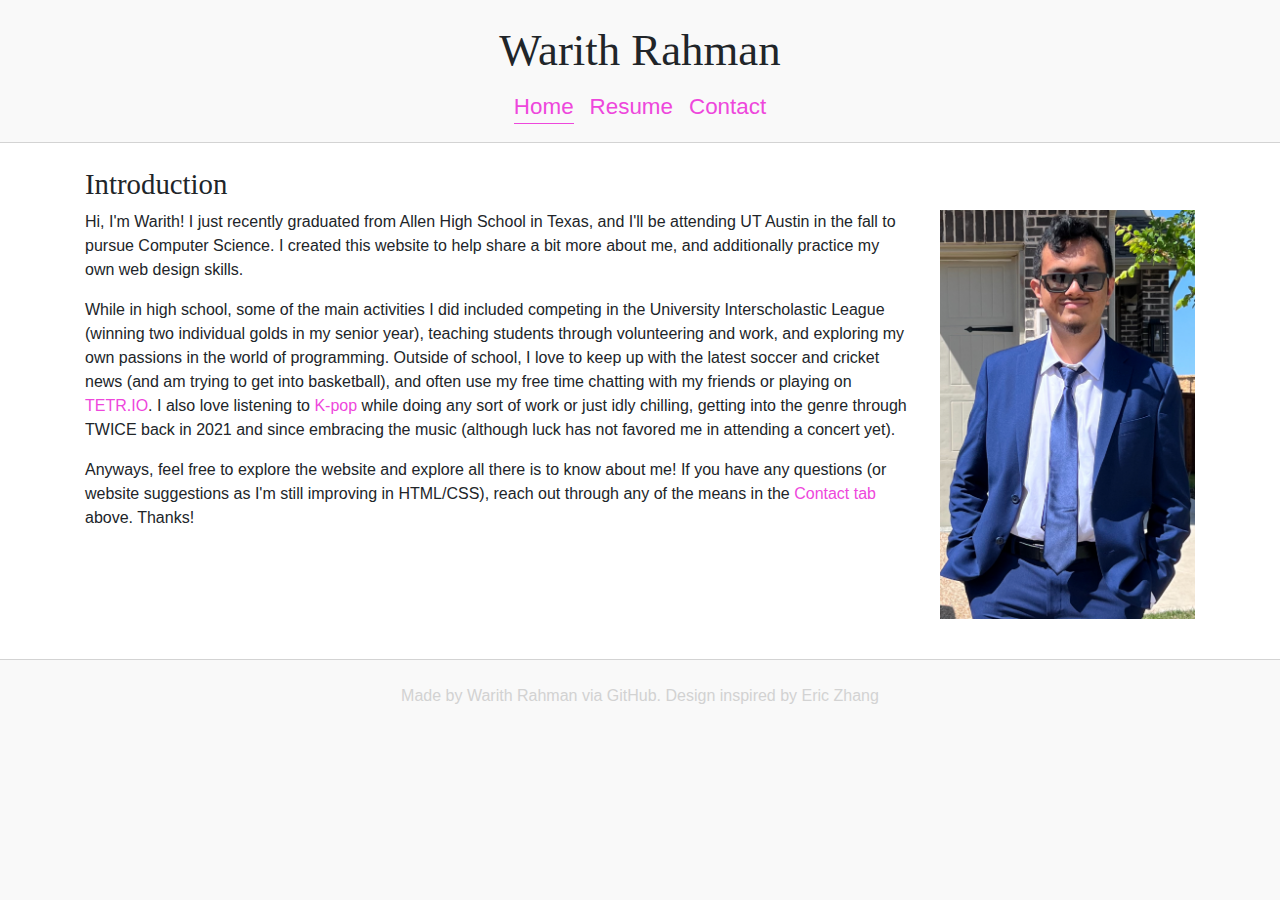
==== index.html @ d589083d "Updated this after a year..." ====
<!doctype html>
<html>
	<head>
		<meta charset="utf-8">
		<meta name="viewport" content="width=device-width, initial-scale=1.0">
		<link rel="stylesheet" href="https://stackpath.bootstrapcdn.com/bootstrap/4.3.1/css/bootstrap.min.css" integrity="sha384-ggOyR0iXCbMQv3Xipma34MD+dH/1fQ784/j6cY/iJTQUOhcWr7x9JvoRxT2MZw1T" crossorigin="anonymous">
		<link rel="stylesheet" href="style.css">
		<title>Warith Rahman</title>
	</head>
	<body>
		<header>
			<h1>Warith Rahman</h1>
			<nav>
				<a href="index.html" class="active">Home</a>
				<a href="resume.html" class>Resume</a>
				<a href="contact.html" class>Contact</a>
			</nav>
		</header>
		<main>
			<div class="container">
				<h2>Introduction</h2>
				<div class="row">
					<section class="col-md-8 col-xl-9">
						<p>Hi, I'm Warith! I just recently graduated from Allen High School in Texas, and I'll be attending UT Austin in the fall to pursue Computer Science. I created this website to help share a bit more about me, and additionally practice my own web design skills.</p>
						<p>While in high school, some of the main activities I did included competing in the University Interscholastic League (winning two individual golds in my senior year), teaching students through volunteering and work, and exploring my own passions in the world of programming. Outside of school, I love to keep up with the latest soccer and cricket news (and am trying to get into basketball), and often use my free time chatting with my friends or playing on <a href="https://ch.tetr.io/u/walrusramen21" target="_blank">TETR.IO</a>. I also love listening to <a href="https://open.spotify.com/playlist/2Cci3Weu5ldkeqCpkexjos?si=1760cd15a8014c99" target="_blank">K-pop</a> while doing any sort of work or just idly chilling, getting into the genre through TWICE back in 2021 and since embracing the music (although luck has not favored me in attending a concert yet).</p>
						<p>Anyways, feel free to explore the website and explore all there is to know about me! If you have any questions (or website suggestions as I'm still improving in HTML/CSS), reach out through any of the means in the <a href="contact.html">Contact tab</a> above. Thanks!</p>
					</section>
					<section class="col-md-4 col-xl-3">
						<img style="max-width: 100%; height: auto;" alt="Warith" src="warith.jpg">
					</section>
				</div>
			</div>
		</main>
		<footer>
			<p class="footnote"> Made by Warith Rahman via GitHub. Design inspired by <a href="https://www.ekzhang.com" target="_blank" style="color: lightgrey">Eric Zhang</a></p>
	</body>
</html>
---- style.css ----
body {
  background-color: #f9f9f9;
}

nav {
	display: flex;
	justify-content: center;
	font-size: 1.4rem;
	font-weight: 300;
	margin-bottom: 18px;
}

header, main, footer {
	display: block;
}

main {
	background-color: #fff;
	border-top: 1px solid lightgrey;
	border-bottom: 1px solid lightgrey;
	padding-bottom: 40px;
}

footer {
	padding: 24px;
}

a {
	color: #ee47dc;
}

nav>a {
	margin: 0 8px;
	transition: border-color 0.5s;
}

nav>a.active {
	border-bottom: 1px solid;
	border-color: inherit;
}

row {
	display: flex;
	flex-wrap: wrap;
	margin-right: -15px;
	margin-left: -15px;
}

container {
	max-width: 960px;
	width: 100%;
	padding-right: 15px;
	padding-left: 15px;
	margin-right: auto;
	margin-left: auto;
}

h1, h2, h3, h4, h5, h6 {
	margin-bottom: 0.5rem;
	font-weight: 500;
	line-height: 1.2;
}

h1 {
	font-family: "Merriweather",serif;
	font-size: 2.8rem;
	margin-top: 24px;
	margin-bottom: 12px;
	text-align: center;
}

h2 {
	font-family: "Merriweather",serif;
	font-size: 1.8rem;
	margin-top: 1.5rem;
}

h3 {
	font-family: "Merriweather",serif;
	font-size: 1.5rem;
	margin-top: 1.2rem;
}

h4 {
	font-family: "Merriweather",serif;
	font-size: 1.25rem;
	margin-top: 1rem;
}

h5 {
	font-family: "Merriweather",serif;
	font-size: 1rem;
	margin-top: 0.75rem;
}

h6 {
	font-family: "Merriweather",serif;
	font-size: 0.75rem;
	margin-top: 0.5rem;
}

.col, .col-1, .col-10, .col-11, .col-12, .col-2, .col-3, .col-4, .col-5, .col-6, .col-7, .col-8, .col-9, .col-auto, .col-lg, .col-lg-1, .col-lg-10, .col-lg-11, .col-lg-12, .col-lg-2, .col-lg-3, .col-lg-4, .col-lg-5, .col-lg-6, .col-lg-7, .col-lg-8, .col-lg-9, .col-lg-auto, .col-md, .col-md-1, .col-md-10, .col-md-11, .col-md-12, .col-md-2, .col-md-3, .col-md-4, .col-md-5, .col-md-6, .col-md-7, .col-md-8, .col-md-9, .col-md-auto, .col-sm, .col-sm-1, .col-sm-10, .col-sm-11, .col-sm-12, .col-sm-2, .col-sm-3, .col-sm-4, .col-sm-5, .col-sm-6, .col-sm-7, .col-sm-8, .col-sm-9, .col-sm-auto, .col-xl, .col-xl-1, .col-xl-10, .col-xl-11, .col-xl-12, .col-xl-2, .col-xl-3, .col-xl-4, .col-xl-5, .col-xl-6, .col-xl-7, .col-xl-8, .col-xl-9, .col-xl-auto {
	position: relative;
	width: 100%;
	padding-right: 15px;
	padding-left: 15px;
}

@media (min-width: 768px)
.col-md-8 {
	flex: 0 0 66.666667%;
	max-width: 66.666667%;
}

@media (min-width: 768px)
.col-md-4 {
	flex: 0 0 33.333333%;
	max-width: 33.333333%;
}

.dates {
    margin-top: -0.25rem;
    margin-bottom: 0.25rem;
    font-family: "Merriweather",serif;
}

.footnote {
    text-align: center;
    color: #d2d2d2;
    font-weight: 300;
}

::marker {
    unicode-bidi: isolate;
    font-variant-numeric: tabular-nums;
    text-transform: none;
    text-indent: 0px !important;
    text-align: start !important;
    text-align-last: start !important;
}
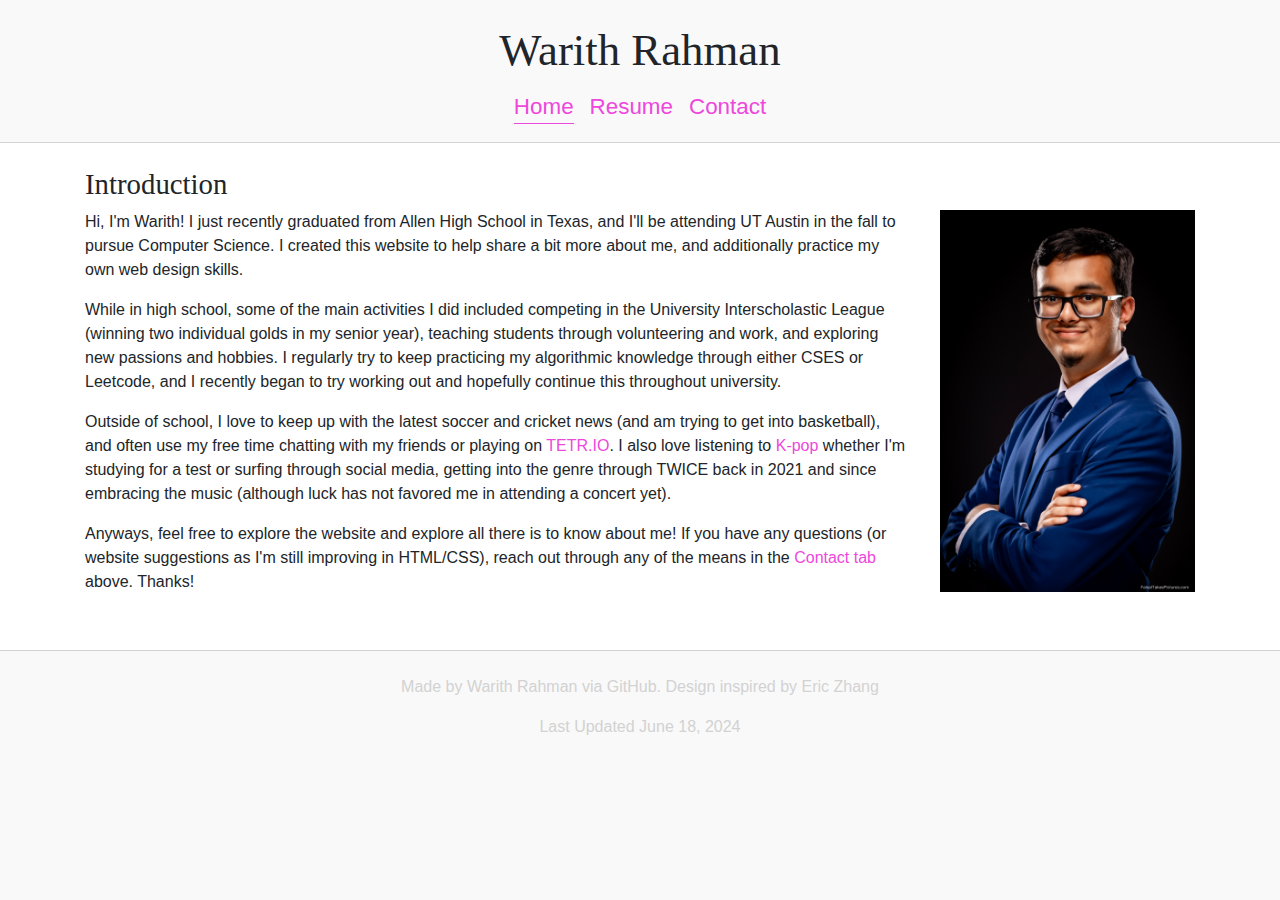
==== commit 6dd3e62f: "favicon + updated pages" ====
--- a/index.html
+++ b/index.html
@@ -5,6 +5,10 @@
 		<meta name="viewport" content="width=device-width, initial-scale=1.0">
 		<link rel="stylesheet" href="https://stackpath.bootstrapcdn.com/bootstrap/4.3.1/css/bootstrap.min.css" integrity="sha384-ggOyR0iXCbMQv3Xipma34MD+dH/1fQ784/j6cY/iJTQUOhcWr7x9JvoRxT2MZw1T" crossorigin="anonymous">
 		<link rel="stylesheet" href="style.css">
+		<link rel="apple-touch-icon" sizes="180x180" href="favicon/apple-touch-icon.png">
+		<link rel="icon" type="image/png" sizes="32x32" href="favicon/favicon-32x32.png">
+		<link rel="icon" type="image/png" sizes="16x16" href="favicon/favicon-16x16.png">
+		<link rel="manifest" href="favicon/site.webmanifest">
 		<title>Warith Rahman</title>
 	</head>
 	<body>
@@ -22,7 +26,8 @@
 				<div class="row">
 					<section class="col-md-8 col-xl-9">
 						<p>Hi, I'm Warith! I just recently graduated from Allen High School in Texas, and I'll be attending UT Austin in the fall to pursue Computer Science. I created this website to help share a bit more about me, and additionally practice my own web design skills.</p>
-						<p>While in high school, some of the main activities I did included competing in the University Interscholastic League (winning two individual golds in my senior year), teaching students through volunteering and work, and exploring my own passions in the world of programming. Outside of school, I love to keep up with the latest soccer and cricket news (and am trying to get into basketball), and often use my free time chatting with my friends or playing on <a href="https://ch.tetr.io/u/walrusramen21" target="_blank">TETR.IO</a>. I also love listening to <a href="https://open.spotify.com/playlist/2Cci3Weu5ldkeqCpkexjos?si=1760cd15a8014c99" target="_blank">K-pop</a> while doing any sort of work or just idly chilling, getting into the genre through TWICE back in 2021 and since embracing the music (although luck has not favored me in attending a concert yet).</p>
+						<p>While in high school, some of the main activities I did included competing in the University Interscholastic League (winning two individual golds in my senior year), teaching students through volunteering and work, and exploring new passions and hobbies. I regularly try to keep practicing my algorithmic knowledge through either CSES or Leetcode, and I recently began to try working out and hopefully continue this throughout university.</p>
+						<p>Outside of school, I love to keep up with the latest soccer and cricket news (and am trying to get into basketball), and often use my free time chatting with my friends or playing on <a href="https://ch.tetr.io/u/walrusramen21" target="_blank">TETR.IO</a>. I also love listening to <a href="https://open.spotify.com/playlist/2Cci3Weu5ldkeqCpkexjos?si=1760cd15a8014c99" target="_blank">K-pop</a> whether I'm studying for a test or surfing through social media, getting into the genre through TWICE back in 2021 and since embracing the music (although luck has not favored me in attending a concert yet).</p>
 						<p>Anyways, feel free to explore the website and explore all there is to know about me! If you have any questions (or website suggestions as I'm still improving in HTML/CSS), reach out through any of the means in the <a href="contact.html">Contact tab</a> above. Thanks!</p>
 					</section>
 					<section class="col-md-4 col-xl-3">
@@ -33,5 +38,6 @@
 		</main>
 		<footer>
 			<p class="footnote"> Made by Warith Rahman via GitHub. Design inspired by <a href="https://www.ekzhang.com" target="_blank" style="color: lightgrey">Eric Zhang</a></p>
+			<p class="footnote">Last Updated June 18, 2024</p>
 	</body>
 </html>
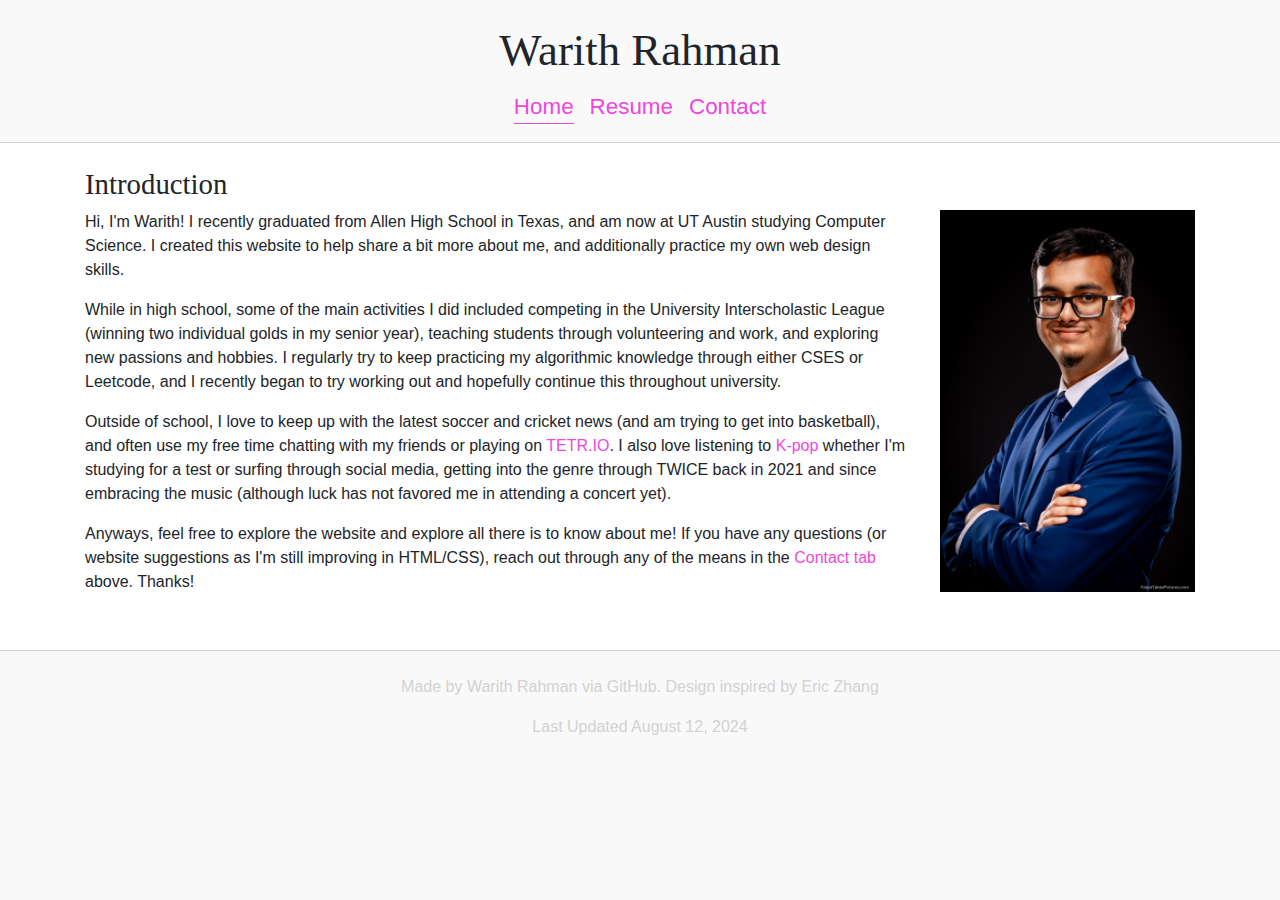
==== commit 125d1ea2: "fixed up resume page + a few other things" ====
--- a/index.html
+++ b/index.html
@@ -25,7 +25,7 @@
 				<h2>Introduction</h2>
 				<div class="row">
 					<section class="col-md-8 col-xl-9">
-						<p>Hi, I'm Warith! I just recently graduated from Allen High School in Texas, and I'll be attending UT Austin in the fall to pursue Computer Science. I created this website to help share a bit more about me, and additionally practice my own web design skills.</p>
+						<p>Hi, I'm Warith! I recently graduated from Allen High School in Texas, and am now at UT Austin studying Computer Science. I created this website to help share a bit more about me, and additionally practice my own web design skills.</p>
 						<p>While in high school, some of the main activities I did included competing in the University Interscholastic League (winning two individual golds in my senior year), teaching students through volunteering and work, and exploring new passions and hobbies. I regularly try to keep practicing my algorithmic knowledge through either CSES or Leetcode, and I recently began to try working out and hopefully continue this throughout university.</p>
 						<p>Outside of school, I love to keep up with the latest soccer and cricket news (and am trying to get into basketball), and often use my free time chatting with my friends or playing on <a href="https://ch.tetr.io/u/walrusramen21" target="_blank">TETR.IO</a>. I also love listening to <a href="https://open.spotify.com/playlist/2Cci3Weu5ldkeqCpkexjos?si=1760cd15a8014c99" target="_blank">K-pop</a> whether I'm studying for a test or surfing through social media, getting into the genre through TWICE back in 2021 and since embracing the music (although luck has not favored me in attending a concert yet).</p>
 						<p>Anyways, feel free to explore the website and explore all there is to know about me! If you have any questions (or website suggestions as I'm still improving in HTML/CSS), reach out through any of the means in the <a href="contact.html">Contact tab</a> above. Thanks!</p>
@@ -38,6 +38,6 @@
 		</main>
 		<footer>
 			<p class="footnote"> Made by Warith Rahman via GitHub. Design inspired by <a href="https://www.ekzhang.com" target="_blank" style="color: lightgrey">Eric Zhang</a></p>
-			<p class="footnote">Last Updated June 18, 2024</p>
+			<p class="footnote">Last Updated August 12, 2024</p>
 	</body>
 </html>
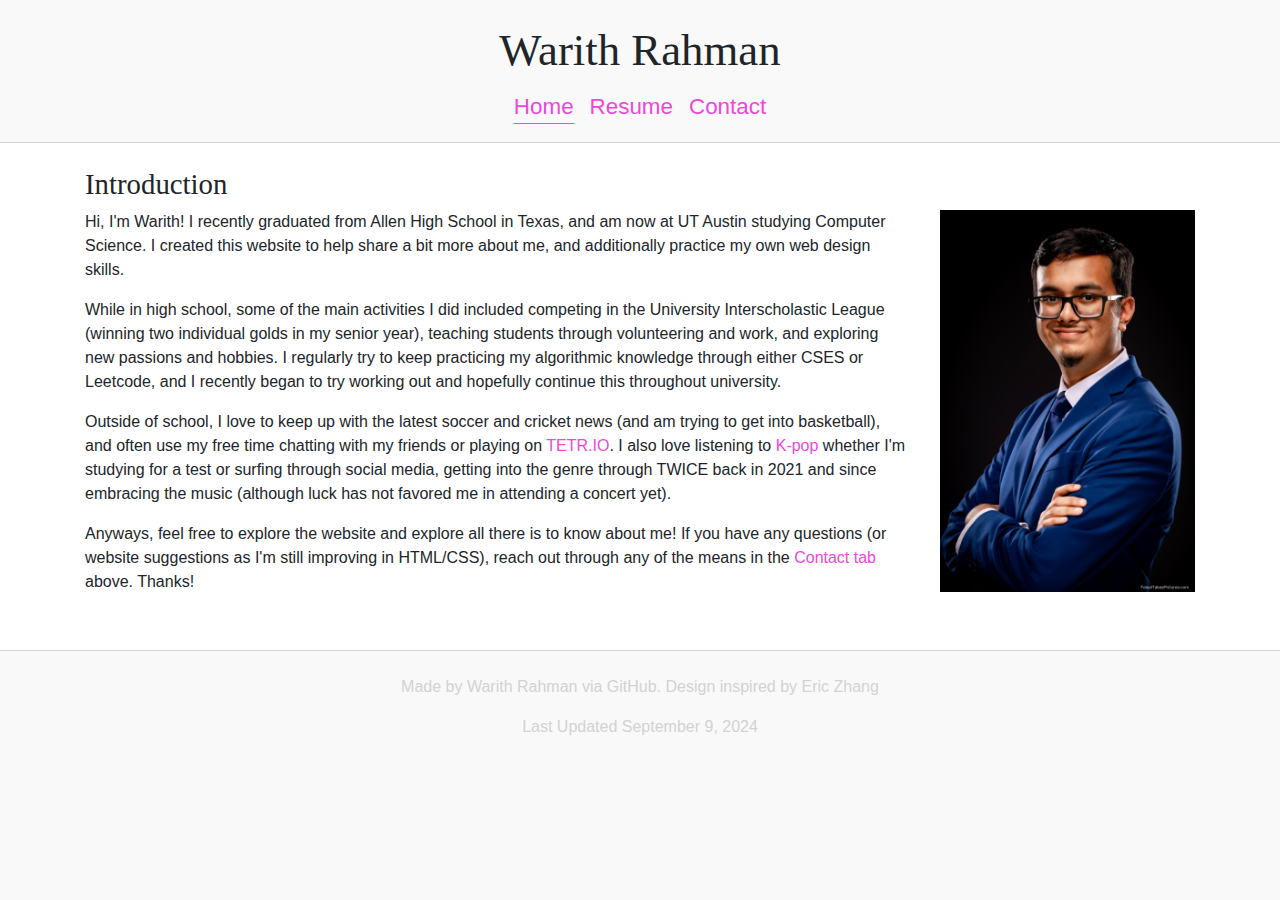
==== commit d2bcd2b6: "WHOOPS FORGOT TO REDACT PHONE NUMBER LOL" ====
--- a/index.html
+++ b/index.html
@@ -38,6 +38,6 @@
 		</main>
 		<footer>
 			<p class="footnote"> Made by Warith Rahman via GitHub. Design inspired by <a href="https://www.ekzhang.com" target="_blank" style="color: lightgrey">Eric Zhang</a></p>
-			<p class="footnote">Last Updated August 12, 2024</p>
+			<p class="footnote">Last Updated September 9, 2024</p>
 	</body>
 </html>
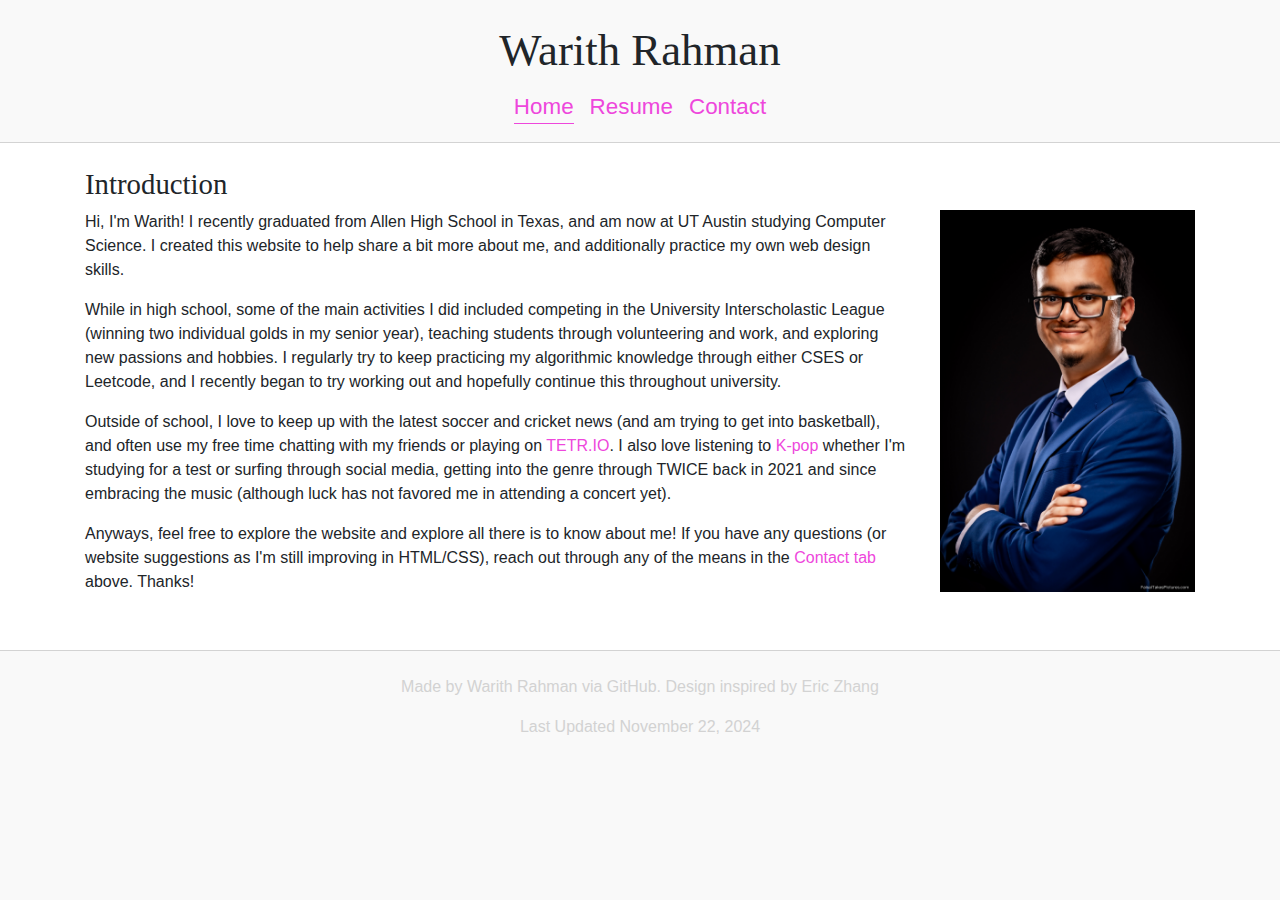
==== commit 8ae2b8c2: "updated resume page" ====
--- a/index.html
+++ b/index.html
@@ -38,6 +38,6 @@
 		</main>
 		<footer>
 			<p class="footnote"> Made by Warith Rahman via GitHub. Design inspired by <a href="https://www.ekzhang.com" target="_blank" style="color: lightgrey">Eric Zhang</a></p>
-			<p class="footnote">Last Updated September 9, 2024</p>
+			<p class="footnote">Last Updated November 22, 2024</p>
 	</body>
 </html>
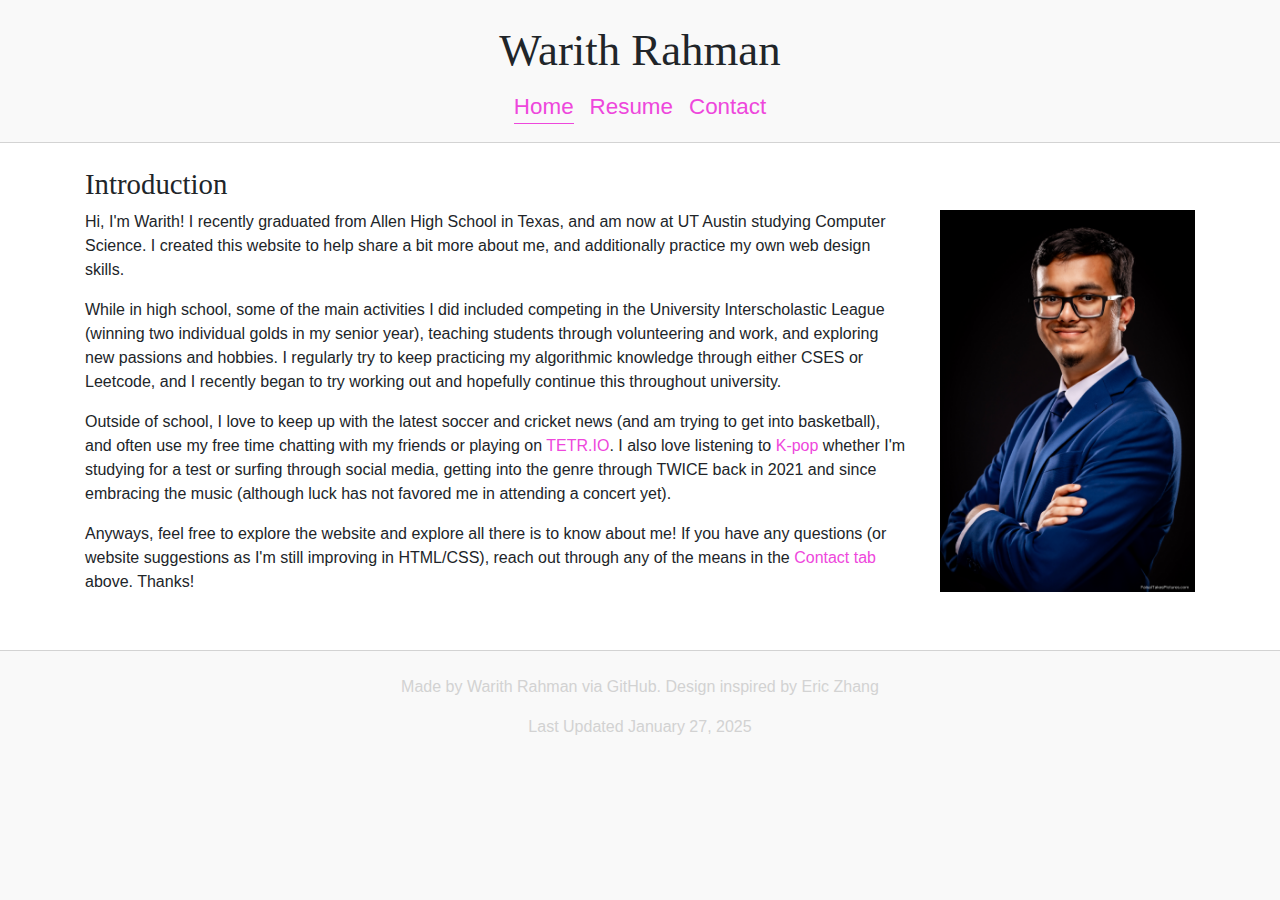
==== commit a88e9805: "new resume" ====
--- a/index.html
+++ b/index.html
@@ -38,6 +38,6 @@
 		</main>
 		<footer>
 			<p class="footnote"> Made by Warith Rahman via GitHub. Design inspired by <a href="https://www.ekzhang.com" target="_blank" style="color: lightgrey">Eric Zhang</a></p>
-			<p class="footnote">Last Updated November 22, 2024</p>
+			<p class="footnote">Last Updated January 27, 2025</p>
 	</body>
 </html>
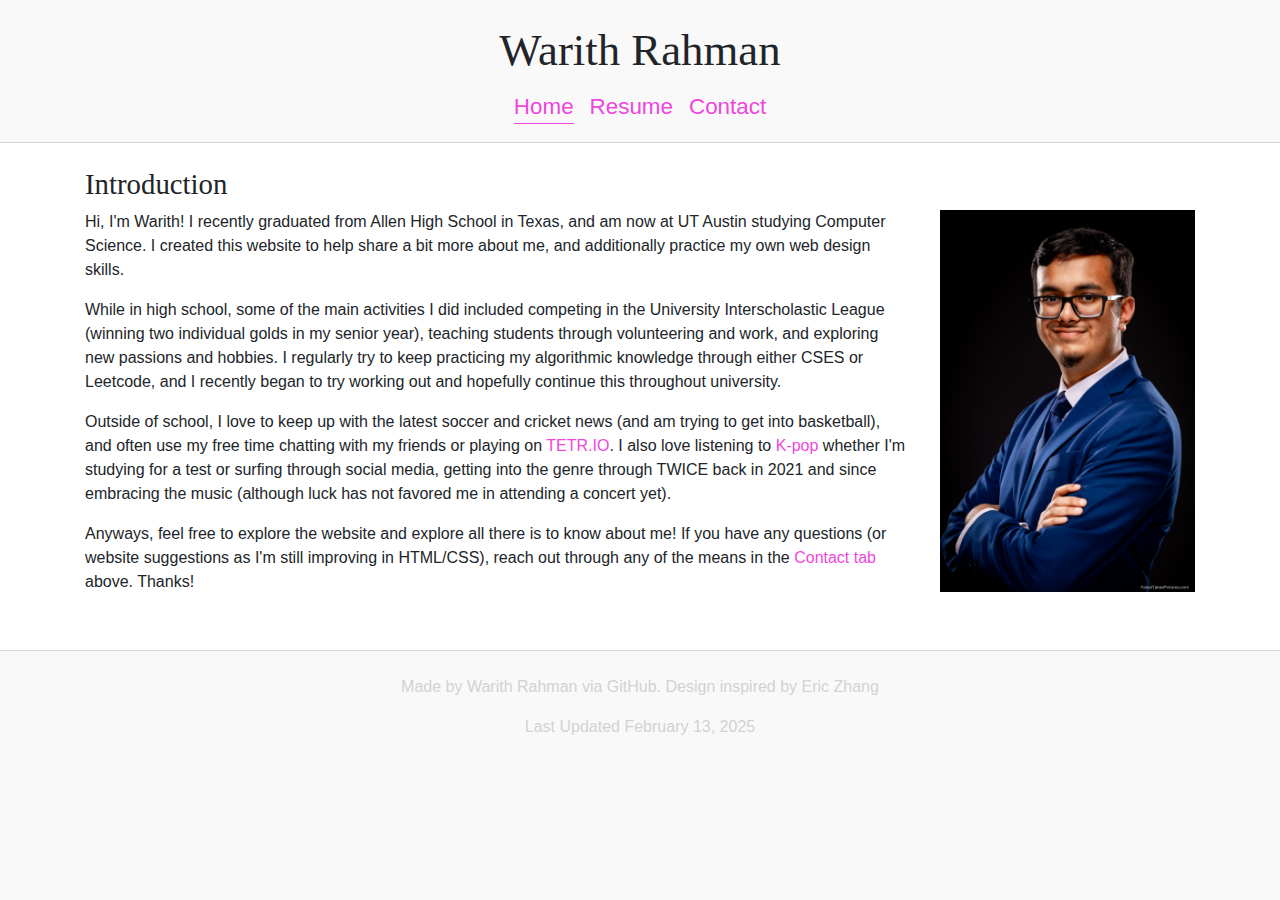
==== commit 96608612: "upd resume" ====
--- a/index.html
+++ b/index.html
@@ -38,6 +38,6 @@
 		</main>
 		<footer>
 			<p class="footnote"> Made by Warith Rahman via GitHub. Design inspired by <a href="https://www.ekzhang.com" target="_blank" style="color: lightgrey">Eric Zhang</a></p>
-			<p class="footnote">Last Updated January 27, 2025</p>
+			<p class="footnote">Last Updated February 13, 2025</p>
 	</body>
 </html>
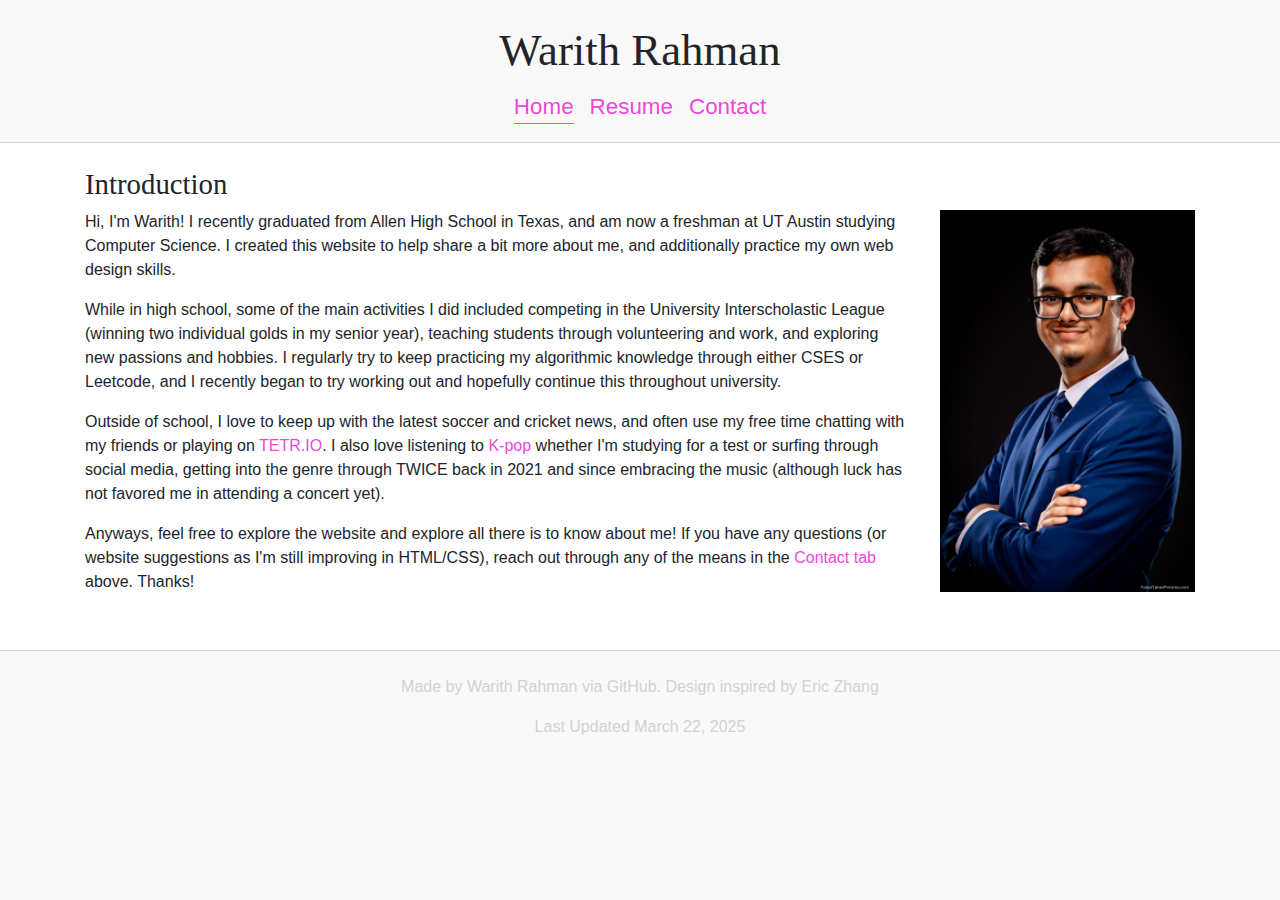
==== commit 4d34c9c3: "some changes" ====
--- a/index.html
+++ b/index.html
@@ -25,9 +25,9 @@
 				<h2>Introduction</h2>
 				<div class="row">
 					<section class="col-md-8 col-xl-9">
-						<p>Hi, I'm Warith! I recently graduated from Allen High School in Texas, and am now at UT Austin studying Computer Science. I created this website to help share a bit more about me, and additionally practice my own web design skills.</p>
+						<p>Hi, I'm Warith! I recently graduated from Allen High School in Texas, and am now a freshman at UT Austin studying Computer Science. I created this website to help share a bit more about me, and additionally practice my own web design skills.</p>
 						<p>While in high school, some of the main activities I did included competing in the University Interscholastic League (winning two individual golds in my senior year), teaching students through volunteering and work, and exploring new passions and hobbies. I regularly try to keep practicing my algorithmic knowledge through either CSES or Leetcode, and I recently began to try working out and hopefully continue this throughout university.</p>
-						<p>Outside of school, I love to keep up with the latest soccer and cricket news (and am trying to get into basketball), and often use my free time chatting with my friends or playing on <a href="https://ch.tetr.io/u/walrusramen21" target="_blank">TETR.IO</a>. I also love listening to <a href="https://open.spotify.com/playlist/2Cci3Weu5ldkeqCpkexjos?si=1760cd15a8014c99" target="_blank">K-pop</a> whether I'm studying for a test or surfing through social media, getting into the genre through TWICE back in 2021 and since embracing the music (although luck has not favored me in attending a concert yet).</p>
+						<p>Outside of school, I love to keep up with the latest soccer and cricket news, and often use my free time chatting with my friends or playing on <a href="https://ch.tetr.io/u/walrusramen21" target="_blank">TETR.IO</a>. I also love listening to <a href="https://open.spotify.com/playlist/2Cci3Weu5ldkeqCpkexjos?si=1760cd15a8014c99" target="_blank">K-pop</a> whether I'm studying for a test or surfing through social media, getting into the genre through TWICE back in 2021 and since embracing the music (although luck has not favored me in attending a concert yet).</p>
 						<p>Anyways, feel free to explore the website and explore all there is to know about me! If you have any questions (or website suggestions as I'm still improving in HTML/CSS), reach out through any of the means in the <a href="contact.html">Contact tab</a> above. Thanks!</p>
 					</section>
 					<section class="col-md-4 col-xl-3">
@@ -38,6 +38,6 @@
 		</main>
 		<footer>
 			<p class="footnote"> Made by Warith Rahman via GitHub. Design inspired by <a href="https://www.ekzhang.com" target="_blank" style="color: lightgrey">Eric Zhang</a></p>
-			<p class="footnote">Last Updated February 13, 2025</p>
+			<p class="footnote">Last Updated March 22, 2025</p>
 	</body>
 </html>
